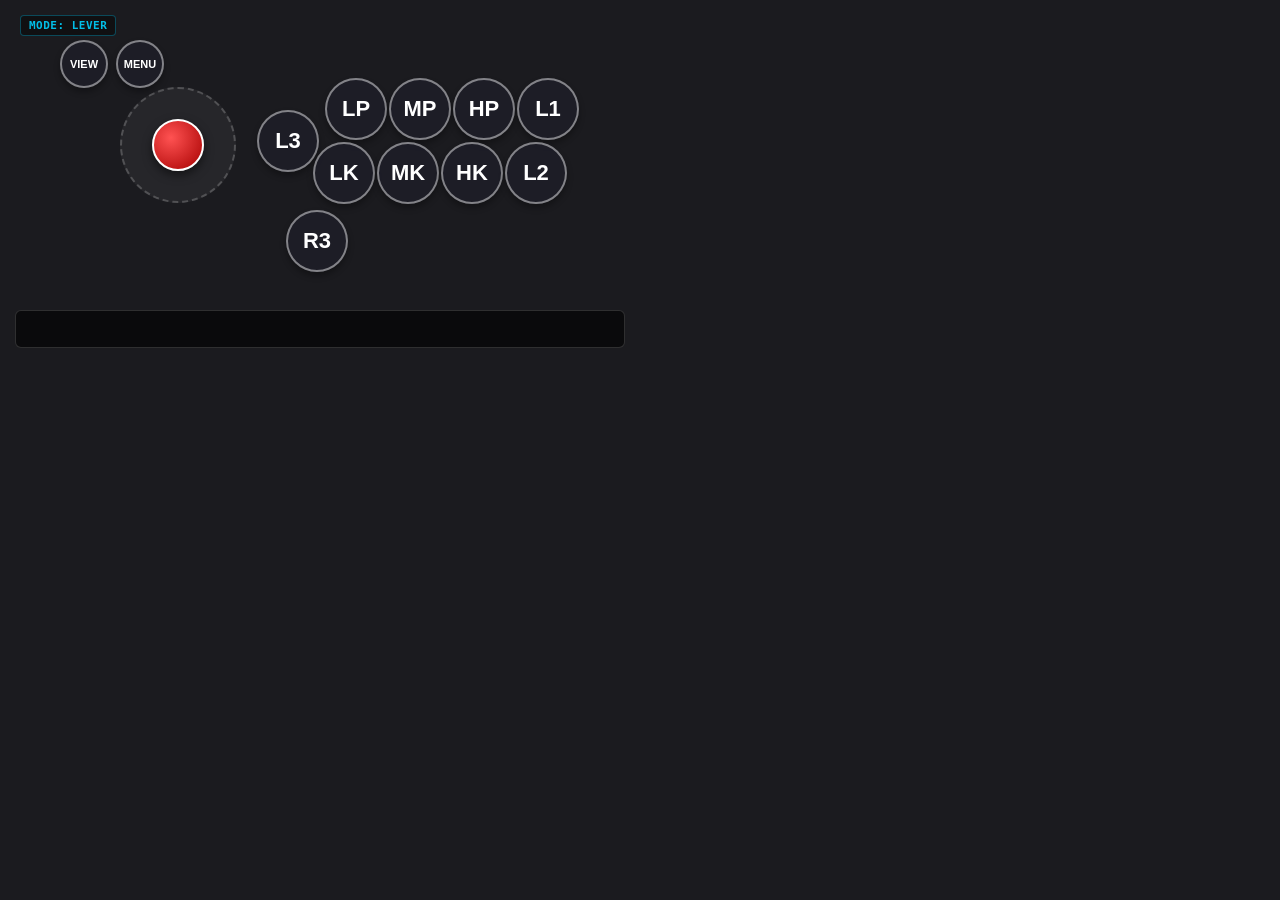
==== InputOverlay.html @ 6e565fce "Feat: 複数コントローラー同時受付と対象コントローラーID指定(--gamepad-index)の追加" ====
<!DOCTYPE html>
<html lang="ja">
<head>
  <meta charset="UTF-8">
  <title>Input Overlay</title>
  <style>
  /*
   * =================================================================
   * 【調整・開発時のメモ / 動作確認手順】
   * =================================================================
   * ■ 通常のブラウザで確認しながら調整する場合
   * 1. HTMLファイルをブラウザ（ChromeやEdgeなど）で開きます。
   * 2. コントローラーのボタンを何か1回押すと入力が反映されます。
   * 3. エディタでファイルを編集・保存後、F5キーで再読み込みします。
   *
   * ■ OBSのブラウザソース内で確認しながら調整する場合
   * - OBSのソース設定で『幅: 640』『高さ: 360』に指定して使用してください。
   *   ※大きく表示したい場合も、解像度は『640×360』のままOBS画面上で拡大（スケール）させることを推奨します。
   * - 設定変更後はソースのプロパティから『現在のページキャッシュを更新』してください。
   *
   * License: 0BSD (SPDX-License-Identifier: 0BSD)
   * Copyright (C) 2026 Nanmo
   * =================================================================
   */

  /* ========================================================
     ★ 全設定集中管理エリア (CSS Variables)
     ======================================================== */
  :root {
    /* ------------------------------------------------------
       1. モード切替・移動入力（レバー / 移動ボタン）表示設定
       ------------------------------------------------------ */
    --lever-display: flex; /* レバー本体の表示 (flex / none) */
    --mvmt-display:  none; /* 移動ボタン(←↓→)表示 ※レバーレス構成で使用 */
    --jump-display:  none; /* 親指用ジャンプ(↑)ボタン表示 ※レバーモード時に追加表示すると、レバーの上方向が入らない表示になります */
    --log-display:   flex; /* 下部入力履歴ログエリアの表示 */

    /* ------------------------------------------------------
       2. ボタン表示名設定 (data-label への代入テキスト)
          [対応凡例]
          ・ボタン番号: Gamepad API標準インデックス
          ・Xbox / PS / 格ゲー(アケコン): 各コントローラーでの対応ボタン
          ※ PS5実機接続時、CreateボタンはOSのシェア機能に専有され、
             PC/ゲーム内で入力検知されない場合（代わりにタッチパッドが割り当てられる場合）があります。
       ------------------------------------------------------ */
    /* --- 移動ボタン（レバーレス方向入力系） --- */
    --label-btn-14: "←";  /* Btn 14 | 移動ボタン左 */
    --label-btn-13: "↓";  /* Btn 13 | 移動ボタン下 */
    --label-btn-15: "→";  /* Btn 15 | 移動ボタン右 */
    --label-jump:   "↑";  /* Btn 12 | 移動ボタン上 (親指ジャンプ) */

    /* --- 攻撃ボタン（上段 / パンチ列） --- */
    --label-btn-02: "LP";  /* Btn 02 | Xbox: X  | PS: □ (Square)   | 弱P (LP) */
    --label-btn-03: "MP";  /* Btn 03 | Xbox: Y  | PS: △ (Triangle) | 中P (MP) */
    --label-btn-05: "HP";  /* Btn 05 | Xbox: RB | PS: R1            | 強P (HP) */
    --label-btn-04: "L1";  /* Btn 04 | Xbox: LB | PS: L1            | 4ボタン目/PARRY等 */

    /* --- 攻撃ボタン（下段 / キック列） --- */
    --label-btn-00: "LK";  /* Btn 00 | Xbox: A  | PS: × (Cross)    | 弱K (LK) */
    --label-btn-01: "MK";  /* Btn 01 | Xbox: B  | PS: ○ (Circle)   | 中K (MK) */
    --label-btn-07: "HK";  /* Btn 07 | Xbox: RT | PS: R2            | 強K (HK) */
    --label-btn-06: "L2";  /* Btn 06 | Xbox: LT | PS: L2            | 4ボタン目/IMPACT等 */

    /* --- サブ・機能系ボタン --- */
    --label-btn-10: "L3";  /* Btn 10 | Xbox: LS | PS: L3 */
    --label-btn-11: "R3";  /* Btn 11 | Xbox: RS | PS: R3 */

    /* --- システム系ボタン --- */
    --label-btn-08: "VIEW";/* Btn 08 | Xbox: View | PS: Share / Create / TouchPad ※ | Select/Back */
                           /* ※ PS5本体接続時はCreateボタンがOS専有となりゲーム内で使用できない場合があります */
    --label-btn-09: "MENU";/* Btn 09 | Xbox: Menu | PS: Options                      | Start */

    /* ------------------------------------------------------
       3. 各要素の配置座標・サイズ設定 (単位: px / flex or none)
       ------------------------------------------------------ */
    /* ボタンサイズ */
    --size-btn-main: 62px; /* 標準ボタンサイズ (攻撃, L3/R3) */
    --size-btn-sys:  48px; /* VIEW / MENU ボタンサイズ */
    --size-btn-jump: 62px; /* 親指ジャンプボタンサイズ */

    /* レバー・移動ボタン位置 */
    --pos-lever-top: 87px;  --pos-lever-left: 120px; /* レバー本体 */

    /* 左下移動ボタン位置・表示 */
    --pos-btn-14-top: 135px; --pos-btn-14-left: 69px;  /* Btn 14 (移動←) */
    --pos-btn-13-top: 105px; --pos-btn-13-left: 125px; /* Btn 13 (↓) */
    --pos-btn-15-top: 135px; --pos-btn-15-left: 181px; /* Btn 15 (移動→) */
    --pos-jump-top:   198px; --pos-jump-left:   224px; /* Btn 12 (移動↑ / ジャンプ) */

    /* 攻撃ボタン位置・表示（上段） */
    --disp-btn-02: flex; --pos-btn-02-top: 78px; --pos-btn-02-left: 325px; /* Btn 02 (弱P) */
    --disp-btn-03: flex; --pos-btn-03-top: 78px; --pos-btn-03-left: 389px; /* Btn 03 (中P) */
    --disp-btn-05: flex; --pos-btn-05-top: 78px; --pos-btn-05-left: 453px; /* Btn 05 (強P) */
    --disp-btn-04: flex; --pos-btn-04-top: 78px; --pos-btn-04-left: 517px; /* Btn 04 (L1) */

    /* 攻撃ボタン位置・表示（下段） */
    --disp-btn-00: flex; --pos-btn-00-top: 142px; --pos-btn-00-left: 313px; /* Btn 00 (弱K) */
    --disp-btn-01: flex; --pos-btn-01-top: 142px; --pos-btn-01-left: 377px; /* Btn 01 (中K) */
    --disp-btn-07: flex; --pos-btn-07-top: 142px; --pos-btn-07-left: 441px; /* Btn 07 (強K) */
    --disp-btn-06: flex; --pos-btn-06-top: 142px; --pos-btn-06-left: 505px; /* Btn 06 (L2) */

    /* サブ・機能系ボタン位置・表示 */
    --disp-btn-10: flex; --pos-btn-10-top: 110px; --pos-btn-10-left: 257px; /* Btn 10 (L3) */
    --disp-btn-11: flex; --pos-btn-11-top: 210px; --pos-btn-11-left: 286px; /* Btn 11 (R3) */

    /* システム系ボタン位置・表示 */
    --disp-btn-08: flex; --pos-btn-08-top: 40px; --pos-btn-08-left: 60px;  /* Btn 08 (View) */
    --disp-btn-09: flex; --pos-btn-09-top: 40px; --pos-btn-09-left: 116px; /* Btn 09 (Menu) */

    /* ------------------------------------------------------
       4. デザイン・カラーカスタマイズ設定 【中級者用】
       ------------------------------------------------------ */
    /* [全体背景] */
    --bg-color:           rgba(15, 15, 20, 0.95);    /* ベース背景色(黒) */

    /* [レバー関連] */
    --lever-base-bg:      rgba(255, 255, 255, 0.05); /* レバー土台背景 */
    --lever-base-border:  rgba(255, 255, 255, 0.2);  /* レバー土台枠線 */
    --lever-ball-color-1: rgba(255, 82, 82, 1.0);    /* レバー玉グラデーション(内) */
    --lever-ball-color-2: rgba(167, 0, 0, 1.0);      /* レバー玉グラデーション(外) */
    --lever-ball-border:  rgba(255, 255, 255, 1.0);  /* レバー玉枠線 */

    /* [ボタン：通常時] */
    --btn-bg-color:       rgba(30, 30, 40, 0.85);    /* ボタン背景色 */
    --btn-border-color:   rgba(255, 255, 255, 0.45); /* ボタン枠線色 */
    --btn-text-color:     rgba(255, 255, 255, 1.0);  /* ボタン文字色 */

    /* [ボタン：押下（アクティブ）時] */
    --btn-active-bg:      rgba(0, 210, 255, 1.0);    /* 押下時背景色 */
    --btn-active-border:  rgba(255, 255, 255, 1.0);  /* 押下時枠線色 */
    --btn-active-text:    rgba(0, 0, 0, 1.0);        /* 押下時文字色 */
    --btn-active-glow:    rgba(0, 210, 255, 0.8);    /* 押下時発光エフェクト */

    /* [入力ログエリア] */
    --log-bg-color:       rgba(0, 0, 0, 0.6);        /* ログ背景色 */
    --log-border-color:   rgba(255, 255, 255, 0.15); /* ログ枠線色 */
    --log-text-color:     rgba(255, 255, 255, 0.5);  /* 過去ログ文字色 */
    --log-latest-color:   rgba(0, 210, 255, 1.0);    /* 最新ログ文字色 */

    /* ------------------------------------------------------
       5. 個別ボタン・カラーカスタマイズ設定 【上級者用】
       ------------------------------------------------------ */
    --btn-individual-color-enable: 0;

    /* 移動ボタン個別色 */
    --btn-14-bg: rgba(30, 30, 40, 0.85); --btn-14-act: rgba(255, 200, 0, 1.0); /* Btn 14 (←) */
    --btn-13-bg: rgba(30, 30, 40, 0.85); --btn-13-act: rgba(255, 200, 0, 1.0); /* Btn 13 (↓) */
    --btn-15-bg: rgba(30, 30, 40, 0.85); --btn-15-act: rgba(255, 200, 0, 1.0); /* Btn 15 (→) */
    --btn-12-bg: rgba(30, 30, 40, 0.85); --btn-12-act: rgba(255, 200, 0, 1.0); /* Btn 12 (↑ / ジャンプ) */

    /* 攻撃ボタン（上段）個別色 */
    --btn-02-bg: rgba(30, 30, 40, 0.85); --btn-02-act: rgba(0, 210, 255, 1.0); /* Btn 02 (弱P) */
    --btn-03-bg: rgba(30, 30, 40, 0.85); --btn-03-act: rgba(0, 210, 255, 1.0); /* Btn 03 (中P) */
    --btn-05-bg: rgba(30, 30, 40, 0.85); --btn-05-act: rgba(0, 210, 255, 1.0); /* Btn 05 (強P) */
    --btn-04-bg: rgba(30, 30, 40, 0.85); --btn-04-act: rgba(0, 210, 255, 1.0); /* Btn 04 (L1) */

    /* 攻撃ボタン（下段）個別色 */
    --btn-00-bg: rgba(30, 30, 40, 0.85); --btn-00-act: rgba(255, 82, 82, 1.0); /* Btn 00 (弱K) */
    --btn-01-bg: rgba(30, 30, 40, 0.85); --btn-01-act: rgba(255, 82, 82, 1.0); /* Btn 01 (中K) */
    --btn-07-bg: rgba(30, 30, 40, 0.85); --btn-07-act: rgba(255, 82, 82, 1.0); /* Btn 07 (強K) */
    --btn-06-bg: rgba(30, 30, 40, 0.85); --btn-06-act: rgba(255, 82, 82, 1.0); /* Btn 06 (L2) */

    /* サブボタン個別色 */
    --btn-10-bg: rgba(30, 30, 40, 0.85); --btn-10-act: rgba(0, 210, 255, 1.0); /* Btn 10 (L3) */
    --btn-11-bg: rgba(30, 30, 40, 0.85); --btn-11-act: rgba(0, 210, 255, 1.0); /* Btn 11 (R3) */

    /* システムボタン個別色 */
    --btn-08-bg: rgba(30, 30, 40, 0.85); --btn-08-act: rgba(0, 210, 255, 1.0); /* Btn 08 (View) */
    --btn-09-bg: rgba(30, 30, 40, 0.85); --btn-09-act: rgba(0, 210, 255, 1.0); /* Btn 09 (Menu) */

    /* ------------------------------------------------------
       6. 対象コントローラー（1P/2P等）指定設定 【上級者用】
          ・auto : 接続されているすべてのコントローラーの入力を受け取る（標準）
          ・0〜3 : 指定した番号（Gamepad APIインデックス）のコントローラーのみを固定監視
       ------------------------------------------------------ */
    --gamepad-index: auto;
  }
  /* ========================================================
     ★ 全設定集中管理エリア 終了
     ======================================================== */

  /* ------------------------------------------------------
     基本スタイル定義
     ------------------------------------------------------ */
  * { box-sizing: border-box; margin: 0; padding: 0; }
  body {
    background-color: var(--bg-color); /* 黒系背景 */
    color: rgba(255, 255, 255, 1.0);
    font-family: -apple-system, BlinkMacSystemFont, "Segoe UI", "Hiragino Sans", "Hiragino Kaku Gothic ProN", "Yu Gothic UI", "Meiryo", sans-serif;
    overflow: hidden;
    user-select: none;
    width: 640px;
    height: 360px;
  }

  #overlay {
    position: relative;
    width: 100%;
    height: 100%;
  }

  /* モード表示バッジ */
  #mode-display {
    position: absolute;
    top: 15px;
    left: 20px;
    font-family: monospace, sans-serif;
    font-size: 11px;
    font-weight: bold;
    color: rgba(0, 210, 255, 0.9);
    background: rgba(0, 0, 0, 0.4);
    padding: 3px 8px;
    border-radius: 4px;
    border: 1px solid rgba(0, 210, 255, 0.3);
    letter-spacing: 0.5px;
  }

  /* ------------------------------------------------------
     共通ボタン描画
     ------------------------------------------------------ */
  .btn {
    position: absolute;
    width: var(--size-btn-main);
    height: var(--size-btn-main);
    border-radius: 50%;
    border: 2px solid var(--btn-border-color);
    background-color: var(--btn-bg-color);
    color: var(--btn-text-color);
    display: flex;
    align-items: center;
    justify-content: center;
    font-weight: bold;
    font-size: 22px;
    box-shadow: 0 4px 6px rgba(0, 0, 0, 0.3);
    transition: background-color 0.05s, transform 0.05s, border-color 0.05s;
  }
  .btn::after {
    content: attr(data-label);
  }
  .btn.active {
    background-color: var(--btn-active-bg);
    border-color: var(--btn-active-border);
    color: var(--btn-active-text);
    transform: scale(0.92);
    box-shadow: 0 0 12px var(--btn-active-glow);
  }

  /* 文字数に応じたフォントサイズ自動調整 */
  .btn.text-long  { font-size: 15px; } /* 3〜4文字 */
  .btn.text-xlong { font-size: 12px; } /* 5文字以上 */

  /* 特殊ボタンサイズ・フォント */
  .btn-sys { width: var(--size-btn-sys); height: var(--size-btn-sys); font-size: 13px; }
  .btn-sys.text-long  { font-size: 11px; } /* VIEW / MENU 等の4文字表記が収まるよう最適化 */
  .btn-sys.text-xlong { font-size: 9px; }
  .btn-jump { width: var(--size-btn-jump); height: var(--size-btn-jump); }

  /* モード依存の表示切替 */
  .mode-lever { display: var(--lever-display); align-items: center; justify-content: center; }
  .mode-mvmt  { display: var(--mvmt-display); }
  .mode-jump  { display: var(--jump-display); }
  .mode-log   { display: var(--log-display); align-items: center; }

  /* 位置指定マッピング */
  #btn-08, #btn-8 { display: var(--disp-btn-08); top: var(--pos-btn-08-top); left: var(--pos-btn-08-left); }
  #btn-09, #btn-9 { display: var(--disp-btn-09); top: var(--pos-btn-09-top); left: var(--pos-btn-09-left); }
  #btn-14         { top: var(--pos-btn-14-top); left: var(--pos-btn-14-left); }
  #btn-13         { top: var(--pos-btn-13-top); left: var(--pos-btn-13-left); }
  #btn-15         { top: var(--pos-btn-15-top); left: var(--pos-btn-15-left); }
  #btn-12         { top: var(--pos-jump-top);   left: var(--pos-jump-left); }
  #btn-10         { display: var(--disp-btn-10); top: var(--pos-btn-10-top); left: var(--pos-btn-10-left); }
  #btn-11         { display: var(--disp-btn-11); top: var(--pos-btn-11-top); left: var(--pos-btn-11-left); }
  #btn-02, #btn-2 { display: var(--disp-btn-02); top: var(--pos-btn-02-top); left: var(--pos-btn-02-left); }
  #btn-03, #btn-3 { display: var(--disp-btn-03); top: var(--pos-btn-03-top); left: var(--pos-btn-03-left); }
  #btn-05, #btn-5 { display: var(--disp-btn-05); top: var(--pos-btn-05-top); left: var(--pos-btn-05-left); }
  #btn-04, #btn-4 { display: var(--disp-btn-04); top: var(--pos-btn-04-top); left: var(--pos-btn-04-left); }
  #btn-00, #btn-0 { display: var(--disp-btn-00); top: var(--pos-btn-00-top); left: var(--pos-btn-00-left); }
  #btn-01, #btn-1 { display: var(--disp-btn-01); top: var(--pos-btn-01-top); left: var(--pos-btn-01-left); }
  #btn-07, #btn-7 { display: var(--disp-btn-07); top: var(--pos-btn-07-top); left: var(--pos-btn-07-left); }
  #btn-06, #btn-6 { display: var(--disp-btn-06); top: var(--pos-btn-06-top); left: var(--pos-btn-06-left); }

  /* 個別カラー適用 */
  body.individual-colors-on #btn-14 { background-color: var(--btn-14-bg); }
  body.individual-colors-on #btn-14.active { background-color: var(--btn-14-act); }
  body.individual-colors-on #btn-13 { background-color: var(--btn-13-bg); }
  body.individual-colors-on #btn-13.active { background-color: var(--btn-13-act); }
  body.individual-colors-on #btn-15 { background-color: var(--btn-15-bg); }
  body.individual-colors-on #btn-15.active { background-color: var(--btn-15-act); }
  body.individual-colors-on #btn-12 { background-color: var(--btn-12-bg); }
  body.individual-colors-on #btn-12.active { background-color: var(--btn-12-act); }

  body.individual-colors-on #btn-02, body.individual-colors-on #btn-2 { background-color: var(--btn-02-bg); }
  body.individual-colors-on #btn-02.active, body.individual-colors-on #btn-2.active { background-color: var(--btn-02-act); }
  body.individual-colors-on #btn-03, body.individual-colors-on #btn-3 { background-color: var(--btn-03-bg); }
  body.individual-colors-on #btn-03.active, body.individual-colors-on #btn-3.active { background-color: var(--btn-03-act); }
  body.individual-colors-on #btn-05, body.individual-colors-on #btn-5 { background-color: var(--btn-05-bg); }
  body.individual-colors-on #btn-05.active, body.individual-colors-on #btn-5.active { background-color: var(--btn-05-act); }
  body.individual-colors-on #btn-04, body.individual-colors-on #btn-4 { background-color: var(--btn-04-bg); }
  body.individual-colors-on #btn-04.active, body.individual-colors-on #btn-4.active { background-color: var(--btn-04-act); }

  body.individual-colors-on #btn-00, body.individual-colors-on #btn-0 { background-color: var(--btn-00-bg); }
  body.individual-colors-on #btn-00.active, body.individual-colors-on #btn-0.active { background-color: var(--btn-00-act); }
  body.individual-colors-on #btn-01, body.individual-colors-on #btn-1 { background-color: var(--btn-01-bg); }
  body.individual-colors-on #btn-01.active, body.individual-colors-on #btn-1.active { background-color: var(--btn-01-act); }
  body.individual-colors-on #btn-07, body.individual-colors-on #btn-7 { background-color: var(--btn-07-bg); }
  body.individual-colors-on #btn-07.active, body.individual-colors-on #btn-7.active { background-color: var(--btn-07-act); }
  body.individual-colors-on #btn-06, body.individual-colors-on #btn-6 { background-color: var(--btn-06-bg); }
  body.individual-colors-on #btn-06.active, body.individual-colors-on #btn-6.active { background-color: var(--btn-06-act); }

  body.individual-colors-on #btn-10 { background-color: var(--btn-10-bg); }
  body.individual-colors-on #btn-10.active { background-color: var(--btn-10-act); }
  body.individual-colors-on #btn-11 { background-color: var(--btn-11-bg); }
  body.individual-colors-on #btn-11.active { background-color: var(--btn-11-act); }

  body.individual-colors-on #btn-08, body.individual-colors-on #btn-8 { background-color: var(--btn-08-bg); }
  body.individual-colors-on #btn-08.active, body.individual-colors-on #btn-8.active { background-color: var(--btn-08-act); }
  body.individual-colors-on #btn-09, body.individual-colors-on #btn-9 { background-color: var(--btn-09-bg); }
  body.individual-colors-on #btn-09.active, body.individual-colors-on #btn-9.active { background-color: var(--btn-09-act); }

  /* ------------------------------------------------------
     レバー描画
     ------------------------------------------------------ */
  #lever-base {
    position: absolute;
    top: var(--pos-lever-top);
    left: var(--pos-lever-left);
    width: 116px;
    height: 116px;
    border-radius: 50%;
    background: var(--lever-base-bg);
    border: 2px dashed var(--lever-base-border);
  }
  #lever-ball {
    width: 52px;
    height: 52px;
    border-radius: 50%;
    background: radial-gradient(circle at 35% 35%, var(--lever-ball-color-1), var(--lever-ball-color-2));
    border: 2px solid var(--lever-ball-border);
    box-shadow: 0 4px 10px rgba(0, 0, 0, 0.5);
    transition: transform 0.04s ease-out;
  }

  /* ------------------------------------------------------
     入力履歴ログ描画
     ------------------------------------------------------ */
  #input-log {
    position: absolute;
    bottom: 12px;
    left: 15px;
    width: 610px;
    height: 38px;
    background: var(--log-bg-color);
    border: 1px solid var(--log-border-color);
    border-radius: 6px;
    flex-direction: row;
    padding: 0 14px;
    overflow: hidden;
    font-family: monospace, "Yu Gothic UI", "Meiryo", sans-serif;
    font-size: 14px;
    gap: 12px;
  }
  .log-item {
    white-space: nowrap;
    opacity: 0.5;
    color: var(--log-text-color);
    flex-shrink: 0;
  }
  .log-item:first-child {
    opacity: 1;
    color: var(--log-latest-color);
    font-weight: bold;
  }
  </style>
</head>
<body>

<div id="overlay">
  <!-- モード表示バッジ -->
  <div id="mode-display">MODE: ---</div>

  <!-- レバー本体 -->
  <div id="lever-base" class="mode-lever">
    <div id="lever-ball"></div>
  </div>

  <!-- システムボタン -->
  <div id="btn-08" class="btn btn-sys"></div>
  <div id="btn-09" class="btn btn-sys"></div>

  <!-- 移動ボタン (レバーレス時用: ←↓→) -->
  <div id="btn-14" class="btn mode-mvmt"></div>
  <div id="btn-13" class="btn mode-mvmt"></div>
  <div id="btn-15" class="btn mode-mvmt"></div>

  <!-- 親指ジャンプボタン -->
  <div id="btn-12" class="btn btn-jump mode-jump"></div>

  <!-- サブ・機能系ボタン (L3 / R3) -->
  <div id="btn-10" class="btn"></div>
  <div id="btn-11" class="btn"></div>

  <!-- 攻撃ボタン -->
  <div id="btn-02" class="btn"></div>
  <div id="btn-03" class="btn"></div>
  <div id="btn-05" class="btn"></div>
  <div id="btn-04" class="btn"></div>
  <div id="btn-00" class="btn"></div>
  <div id="btn-01" class="btn"></div>
  <div id="btn-07" class="btn"></div>
  <div id="btn-06" class="btn"></div>

  <!-- 入力ログ -->
  <div id="input-log" class="mode-log"></div>
</div>

<script>
  function getBtnElement(idx) {
    const pfx2 = String(idx).padStart(2, '0');
    return document.getElementById(`btn-${pfx2}`) || document.getElementById(`btn-${idx}`);
  }

  const rootStyle = getComputedStyle(document.documentElement);
  const btnIndices = [0, 1, 2, 3, 4, 5, 6, 7, 8, 9, 10, 11, 12, 13, 14, 15];

  const modeDisplayEl = document.getElementById('mode-display');
  const isLever = rootStyle.getPropertyValue('--lever-display').trim() === 'flex';
  const isMvmt  = rootStyle.getPropertyValue('--mvmt-display').trim() === 'flex';
  const isJump  = rootStyle.getPropertyValue('--jump-display').trim() === 'flex';

  let ctrlModeText = "CUSTOM";
  if (isLever && !isMvmt && !isJump) {
    ctrlModeText = "LEVER";
  } else if (isLever && isJump) {
    ctrlModeText = "LEVER + JUMP";
  } else if (!isLever && isMvmt) {
    ctrlModeText = "LEVERLESS (ALL-BUTTON)";
  }

  const gpIndexSetting = rootStyle.getPropertyValue('--gamepad-index').trim().replace(/^"|"$/g, '');
  const targetGamepadIndex = (/^\d+$/.test(gpIndexSetting)) ? parseInt(gpIndexSetting, 10) : null;

  if (modeDisplayEl) {
    const idSuffix = (targetGamepadIndex !== null) ? ` (ID: ${targetGamepadIndex})` : '';
    modeDisplayEl.textContent = `MODE: ${ctrlModeText}${idSuffix}`;
  }

  function applyLabelAndAdjustSize(el, label) {
    if (!el || !label) return;
    el.setAttribute('data-label', label);

    const len = label.length;
    el.classList.remove('text-long', 'text-xlong');
    if (len >= 5) {
      el.classList.add('text-xlong');
    } else if (len >= 3) {
      el.classList.add('text-long');
    }
  }

  for (let i = 0; i < btnIndices.length; i++) {
    const idx = btnIndices[i];
    const el = getBtnElement(idx);
    if (el) {
      const varName = (idx === 12) ? '--label-jump' : `--label-btn-${String(idx).padStart(2, '0')}`;
      let label = rootStyle.getPropertyValue(varName).trim().replace(/^"|"$/g, '');
      if (!label && idx !== 12) {
        label = rootStyle.getPropertyValue(`--label-btn-${idx}`).trim().replace(/^"|"$/g, '');
      }
      if (label) applyLabelAndAdjustSize(el, label);
    }
  }

  const isIndividualEnabled = rootStyle.getPropertyValue('--btn-individual-color-enable').trim() === '1';
  if (isIndividualEnabled) {
    document.body.classList.add('individual-colors-on');
  }

  const leverBall = document.getElementById('lever-ball');
  const inputLog  = document.getElementById('input-log');

  let logHistory = [];
  let lastStateStr = "";

  function pollGamepad() {
    const gamepads = navigator.getGamepads ? navigator.getGamepads() : [];
    const targetGamepads = [];

    if (gamepads) {
      if (targetGamepadIndex !== null) {
        if (gamepads[targetGamepadIndex] && gamepads[targetGamepadIndex].connected) {
          targetGamepads.push(gamepads[targetGamepadIndex]);
        }
      } else {
        for (let i = 0; i < gamepads.length; i++) {
          if (gamepads[i] && gamepads[i].connected) {
            targetGamepads.push(gamepads[i]);
          }
        }
      }
    }

    if (targetGamepads.length > 0) {
      const pressedBtns = [];
      let rx = 0;
      let ry = 0;
      const deadzone = 0.25;

      for (let p = 0; p < targetGamepads.length; p++) {
        const gp = targetGamepads[p];
        if (gp.buttons) {
          for (let i = 0; i < gp.buttons.length; i++) {
            if (gp.buttons[i] && gp.buttons[i].pressed) {
              pressedBtns[i] = true;
            }
          }
        }
        if (gp.axes && gp.axes.length >= 2) {
          if (Math.abs(gp.axes[0]) > deadzone && Math.abs(gp.axes[0]) > Math.abs(rx)) rx = gp.axes[0];
          if (Math.abs(gp.axes[1]) > deadzone && Math.abs(gp.axes[1]) > Math.abs(ry)) ry = gp.axes[1];
        }
      }

      for (let i = 0; i < btnIndices.length; i++) {
        const idx = btnIndices[i];
        const el = getBtnElement(idx);
        if (el) {
          if (pressedBtns[idx]) {
            el.classList.add('active');
          } else {
            el.classList.remove('active');
          }
        }
      }

      if (pressedBtns[14]) rx = -1;
      if (pressedBtns[15]) rx = 1;
      if (pressedBtns[13]) ry = 1;

      if (pressedBtns[12] || ry < -0.5) {
        ry = -1;
      }

      if (leverBall) {
        const leverRy = (isJump && ry < 0) ? 0 : ry;
        leverBall.style.transform = `translate(${rx * 34}px, ${leverRy * 34}px)`;
      }

      const activeBtns = [];

      if (rx < -0.5 && ry > 0.5) activeBtns.push("↙");
      else if (rx > 0.5 && ry > 0.5) activeBtns.push("↘");
      else if (rx < -0.5 && ry < -0.5) activeBtns.push("↖");
      else if (rx > 0.5 && ry < -0.5) activeBtns.push("↗");
      else if (rx < -0.5) activeBtns.push("←");
      else if (rx > 0.5) activeBtns.push("→");
      else if (ry > 0.5) activeBtns.push("↓");
      else if (ry < -0.5) activeBtns.push("↑");

      const maxBtnLen = Math.max(btnIndices.length, pressedBtns.length);
      for (let i = 0; i < maxBtnLen; i++) {
        if (pressedBtns[i]) {
          if (i >= 12 && i <= 15) continue;

          const el = getBtnElement(i);
          if (el) {
            const lbl = el.getAttribute('data-label') || String(i);
            if (!activeBtns.includes(lbl)) {
              activeBtns.push(lbl);
            }
          }
        }
      }

      const currentStateStr = activeBtns.join('+');
      if (currentStateStr !== lastStateStr && currentStateStr !== "") {
        logHistory.unshift(currentStateStr);
        if (logHistory.length > 25) logHistory.pop();
        inputLog.innerHTML = logHistory.map(s => `<span class="log-item">${s}</span>`).join('');
        lastStateStr = currentStateStr;
      } else if (currentStateStr === "") {
        lastStateStr = "";
      }
    }

    requestAnimationFrame(pollGamepad);
  }

  requestAnimationFrame(pollGamepad);
</script>

</body>
</html>
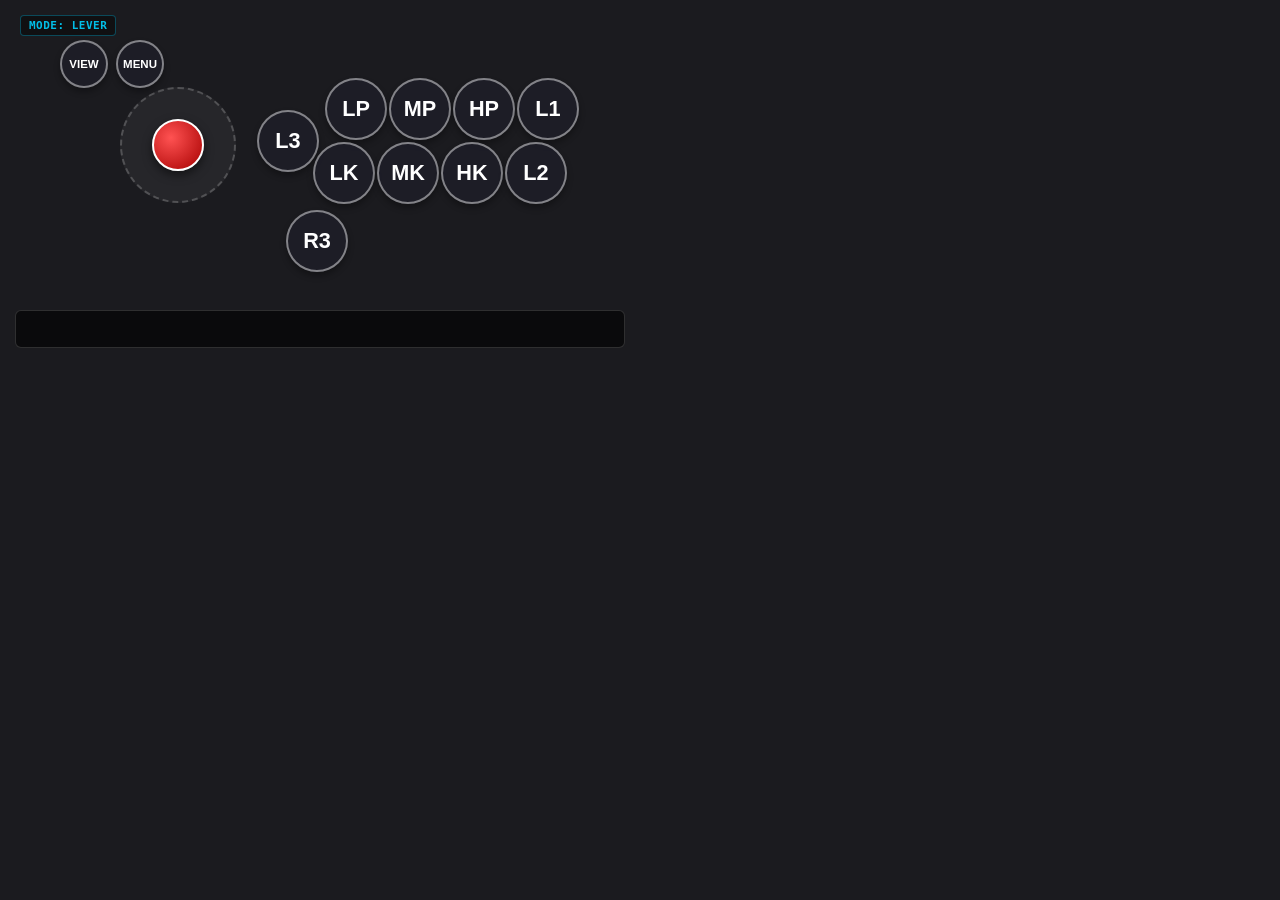
==== commit fca669bd: "ボタン・レバーの個別サイズ数値指定への移行と文字サイズ自動連動計算の実装" ====
--- a/InputOverlay.html
+++ b/InputOverlay.html
@@ -31,9 +31,10 @@
        1. モード切替・移動入力（レバー / 移動ボタン）表示設定
        ------------------------------------------------------ */
     --lever-display: flex; /* レバー本体の表示 (flex / none) */
-    --mvmt-display:  none; /* 移動ボタン(←↓→)表示 ※レバーレス構成で使用 */
-    --jump-display:  none; /* 親指用ジャンプ(↑)ボタン表示 ※レバーモード時に追加表示すると、レバーの上方向が入らない表示になります */
-    --log-display:   flex; /* 下部入力履歴ログエリアの表示 */
+    --mvmt-display:  none; /* 移動ボタン(←↓→: Btn 14, 13, 15)表示 ※レバーレス構成で使用 */
+    --jump-display:  none; /* 親指用ジャンプ(↑: Btn 12)ボタン表示 ※レバーモード時に追加表示すると、レバーの上方向が入らない表示になります */
+    --mode-display:  flex; /* 左上モード表示バッジの表示 (flex / none) */
+    --log-display:   flex; /* 下部入力履歴ログエリアの表示 (flex / none) */
 
     /* ------------------------------------------------------
        2. ボタン表示名設定 (data-label への代入テキスト)
@@ -73,13 +74,33 @@
     /* ------------------------------------------------------
        3. 各要素の配置座標・サイズ設定 (単位: px / flex or none)
        ------------------------------------------------------ */
-    /* ボタンサイズ */
-    --size-btn-main: 62px; /* 標準ボタンサイズ (攻撃, L3/R3) */
-    --size-btn-sys:  48px; /* VIEW / MENU ボタンサイズ */
-    --size-btn-jump: 62px; /* 親指ジャンプボタンサイズ */
-
-    /* レバー・移動ボタン位置 */
-    --pos-lever-top: 87px;  --pos-lever-left: 120px; /* レバー本体 */
+    /* ボタンサイズ（個別指定、標準62px / システム48px） */
+    --size-btn-14: 62px;
+    --size-btn-13: 62px;
+    --size-btn-15: 62px;
+    --size-jump:   62px;
+
+    --size-btn-02: 62px;
+    --size-btn-03: 62px;
+    --size-btn-05: 62px;
+    --size-btn-04: 62px;
+
+    --size-btn-00: 62px;
+    --size-btn-01: 62px;
+    --size-btn-07: 62px;
+    --size-btn-06: 62px;
+
+    --size-btn-10: 62px;
+    --size-btn-11: 62px;
+
+    --size-btn-08: 48px;
+    --size-btn-09: 48px;
+
+
+    /* レバーサイズ・位置 */
+    --size-lever:      116px; /* レバー土台（ガイド円）サイズ */
+    --size-lever-ball: 52px;  /* レバー玉サイズ */
+    --pos-lever-top:   87px;  --pos-lever-left: 120px; /* レバー本体 */
 
     /* 左下移動ボタン位置・表示 */
     --pos-btn-14-top: 135px; --pos-btn-14-left: 69px;  /* Btn 14 (移動←) */
@@ -201,6 +222,7 @@
 
   /* モード表示バッジ */
   #mode-display {
+    display: var(--mode-display);
     position: absolute;
     top: 15px;
     left: 20px;
@@ -220,8 +242,8 @@
      ------------------------------------------------------ */
   .btn {
     position: absolute;
-    width: var(--size-btn-main);
-    height: var(--size-btn-main);
+    width: var(--btn-size, 62px);
+    height: var(--btn-size, 62px);
     border-radius: 50%;
     border: 2px solid var(--btn-border-color);
     background-color: var(--btn-bg-color);
@@ -230,7 +252,7 @@
     align-items: center;
     justify-content: center;
     font-weight: bold;
-    font-size: 22px;
+    font-size: calc(var(--btn-size, 62px) * 0.35);
     box-shadow: 0 4px 6px rgba(0, 0, 0, 0.3);
     transition: background-color 0.05s, transform 0.05s, border-color 0.05s;
   }
@@ -246,14 +268,14 @@
   }
 
   /* 文字数に応じたフォントサイズ自動調整 */
-  .btn.text-long  { font-size: 15px; } /* 3〜4文字 */
-  .btn.text-xlong { font-size: 12px; } /* 5文字以上 */
+  .btn.text-long  { font-size: calc(var(--btn-size, 62px) * 0.24); } /* 3〜4文字 */
+  .btn.text-xlong { font-size: calc(var(--btn-size, 62px) * 0.19); } /* 5文字以上 */
 
   /* 特殊ボタンサイズ・フォント */
-  .btn-sys { width: var(--size-btn-sys); height: var(--size-btn-sys); font-size: 13px; }
-  .btn-sys.text-long  { font-size: 11px; } /* VIEW / MENU 等の4文字表記が収まるよう最適化 */
-  .btn-sys.text-xlong { font-size: 9px; }
-  .btn-jump { width: var(--size-btn-jump); height: var(--size-btn-jump); }
+  .btn-sys { width: var(--btn-size, 48px); height: var(--btn-size, 48px); }
+
+
+  .btn-jump { width: var(--btn-size, var(--size-jump, 62px)); height: var(--btn-size, var(--size-jump, 62px)); }
 
   /* モード依存の表示切替 */
   .mode-lever { display: var(--lever-display); align-items: center; justify-content: center; }
@@ -262,22 +284,22 @@
   .mode-log   { display: var(--log-display); align-items: center; }
 
   /* 位置指定マッピング */
-  #btn-08, #btn-8 { display: var(--disp-btn-08); top: var(--pos-btn-08-top); left: var(--pos-btn-08-left); }
-  #btn-09, #btn-9 { display: var(--disp-btn-09); top: var(--pos-btn-09-top); left: var(--pos-btn-09-left); }
-  #btn-14         { top: var(--pos-btn-14-top); left: var(--pos-btn-14-left); }
-  #btn-13         { top: var(--pos-btn-13-top); left: var(--pos-btn-13-left); }
-  #btn-15         { top: var(--pos-btn-15-top); left: var(--pos-btn-15-left); }
-  #btn-12         { top: var(--pos-jump-top);   left: var(--pos-jump-left); }
-  #btn-10         { display: var(--disp-btn-10); top: var(--pos-btn-10-top); left: var(--pos-btn-10-left); }
-  #btn-11         { display: var(--disp-btn-11); top: var(--pos-btn-11-top); left: var(--pos-btn-11-left); }
-  #btn-02, #btn-2 { display: var(--disp-btn-02); top: var(--pos-btn-02-top); left: var(--pos-btn-02-left); }
-  #btn-03, #btn-3 { display: var(--disp-btn-03); top: var(--pos-btn-03-top); left: var(--pos-btn-03-left); }
-  #btn-05, #btn-5 { display: var(--disp-btn-05); top: var(--pos-btn-05-top); left: var(--pos-btn-05-left); }
-  #btn-04, #btn-4 { display: var(--disp-btn-04); top: var(--pos-btn-04-top); left: var(--pos-btn-04-left); }
-  #btn-00, #btn-0 { display: var(--disp-btn-00); top: var(--pos-btn-00-top); left: var(--pos-btn-00-left); }
-  #btn-01, #btn-1 { display: var(--disp-btn-01); top: var(--pos-btn-01-top); left: var(--pos-btn-01-left); }
-  #btn-07, #btn-7 { display: var(--disp-btn-07); top: var(--pos-btn-07-top); left: var(--pos-btn-07-left); }
-  #btn-06, #btn-6 { display: var(--disp-btn-06); top: var(--pos-btn-06-top); left: var(--pos-btn-06-left); }
+  #btn-08, #btn-8 { --btn-size: var(--size-btn-08, 48px); display: var(--disp-btn-08); top: var(--pos-btn-08-top); left: var(--pos-btn-08-left); }
+  #btn-09, #btn-9 { --btn-size: var(--size-btn-09, 48px); display: var(--disp-btn-09); top: var(--pos-btn-09-top); left: var(--pos-btn-09-left); }
+  #btn-14         { --btn-size: var(--size-btn-14, 62px); top: var(--pos-btn-14-top); left: var(--pos-btn-14-left); }
+  #btn-13         { --btn-size: var(--size-btn-13, 62px); top: var(--pos-btn-13-top); left: var(--pos-btn-13-left); }
+  #btn-15         { --btn-size: var(--size-btn-15, 62px); top: var(--pos-btn-15-top); left: var(--pos-btn-15-left); }
+  #btn-12         { --btn-size: var(--size-jump, 62px);   top: var(--pos-jump-top);   left: var(--pos-jump-left); }
+  #btn-10         { --btn-size: var(--size-btn-10, 62px); display: var(--disp-btn-10); top: var(--pos-btn-10-top); left: var(--pos-btn-10-left); }
+  #btn-11         { --btn-size: var(--size-btn-11, 62px); display: var(--disp-btn-11); top: var(--pos-btn-11-top); left: var(--pos-btn-11-left); }
+  #btn-02, #btn-2 { --btn-size: var(--size-btn-02, 62px); display: var(--disp-btn-02); top: var(--pos-btn-02-top); left: var(--pos-btn-02-left); }
+  #btn-03, #btn-3 { --btn-size: var(--size-btn-03, 62px); display: var(--disp-btn-03); top: var(--pos-btn-03-top); left: var(--pos-btn-03-left); }
+  #btn-05, #btn-5 { --btn-size: var(--size-btn-05, 62px); display: var(--disp-btn-05); top: var(--pos-btn-05-top); left: var(--pos-btn-05-left); }
+  #btn-04, #btn-4 { --btn-size: var(--size-btn-04, 62px); display: var(--disp-btn-04); top: var(--pos-btn-04-top); left: var(--pos-btn-04-left); }
+  #btn-00, #btn-0 { --btn-size: var(--size-btn-00, 62px); display: var(--disp-btn-00); top: var(--pos-btn-00-top); left: var(--pos-btn-00-left); }
+  #btn-01, #btn-1 { --btn-size: var(--size-btn-01, 62px); display: var(--disp-btn-01); top: var(--pos-btn-01-top); left: var(--pos-btn-01-left); }
+  #btn-07, #btn-7 { --btn-size: var(--size-btn-07, 62px); display: var(--disp-btn-07); top: var(--pos-btn-07-top); left: var(--pos-btn-07-left); }
+  #btn-06, #btn-6 { --btn-size: var(--size-btn-06, 62px); display: var(--disp-btn-06); top: var(--pos-btn-06-top); left: var(--pos-btn-06-left); }
 
   /* 個別カラー適用 */
   body.individual-colors-on #btn-14 { background-color: var(--btn-14-bg); }
@@ -324,15 +346,15 @@
     position: absolute;
     top: var(--pos-lever-top);
     left: var(--pos-lever-left);
-    width: 116px;
-    height: 116px;
+    width: var(--size-lever, 116px);
+    height: var(--size-lever, 116px);
     border-radius: 50%;
     background: var(--lever-base-bg);
     border: 2px dashed var(--lever-base-border);
   }
   #lever-ball {
-    width: 52px;
-    height: 52px;
+    width: var(--size-lever-ball, 52px);
+    height: var(--size-lever-ball, 52px);
     border-radius: 50%;
     background: radial-gradient(circle at 35% 35%, var(--lever-ball-color-1), var(--lever-ball-color-2));
     border: 2px solid var(--lever-ball-border);
@@ -419,30 +441,13 @@
     return document.getElementById(`btn-${pfx2}`) || document.getElementById(`btn-${idx}`);
   }
 
-  const rootStyle = getComputedStyle(document.documentElement);
   const btnIndices = [0, 1, 2, 3, 4, 5, 6, 7, 8, 9, 10, 11, 12, 13, 14, 15];
-
   const modeDisplayEl = document.getElementById('mode-display');
-  const isLever = rootStyle.getPropertyValue('--lever-display').trim() === 'flex';
-  const isMvmt  = rootStyle.getPropertyValue('--mvmt-display').trim() === 'flex';
-  const isJump  = rootStyle.getPropertyValue('--jump-display').trim() === 'flex';
-
-  let ctrlModeText = "CUSTOM";
-  if (isLever && !isMvmt && !isJump) {
-    ctrlModeText = "LEVER";
-  } else if (isLever && isJump) {
-    ctrlModeText = "LEVER + JUMP";
-  } else if (!isLever && isMvmt) {
-    ctrlModeText = "LEVERLESS (ALL-BUTTON)";
-  }
-
-  const gpIndexSetting = rootStyle.getPropertyValue('--gamepad-index').trim().replace(/^"|"$/g, '');
-  const targetGamepadIndex = (/^\d+$/.test(gpIndexSetting)) ? parseInt(gpIndexSetting, 10) : null;
-
-  if (modeDisplayEl) {
-    const idSuffix = (targetGamepadIndex !== null) ? ` (ID: ${targetGamepadIndex})` : '';
-    modeDisplayEl.textContent = `MODE: ${ctrlModeText}${idSuffix}`;
-  }
+
+  let isJump = false;
+  let targetGamepadIndex = null;
+  let leverStroke = 34;
+
 
   function applyLabelAndAdjustSize(el, label) {
     if (!el || !label) return;
@@ -457,26 +462,76 @@
     }
   }
 
-  for (let i = 0; i < btnIndices.length; i++) {
-    const idx = btnIndices[i];
-    const el = getBtnElement(idx);
-    if (el) {
-      const varName = (idx === 12) ? '--label-jump' : `--label-btn-${String(idx).padStart(2, '0')}`;
-      let label = rootStyle.getPropertyValue(varName).trim().replace(/^"|"$/g, '');
-      if (!label && idx !== 12) {
-        label = rootStyle.getPropertyValue(`--label-btn-${idx}`).trim().replace(/^"|"$/g, '');
-      }
-      if (label) applyLabelAndAdjustSize(el, label);
+  function applyConfigFromCSS() {
+    const rootStyle = getComputedStyle(document.documentElement);
+    const isLever = rootStyle.getPropertyValue('--lever-display').trim() === 'flex';
+    const isMvmt  = rootStyle.getPropertyValue('--mvmt-display').trim() === 'flex';
+    isJump        = rootStyle.getPropertyValue('--jump-display').trim() === 'flex';
+
+    let ctrlModeText = "CUSTOM";
+    if (isLever && !isMvmt && !isJump) {
+      ctrlModeText = "LEVER";
+    } else if (isLever && isJump) {
+      ctrlModeText = "LEVER + JUMP";
+    } else if (!isLever && isMvmt) {
+      ctrlModeText = "LEVERLESS (ALL-BUTTON)";
     }
-  }
-
-  const isIndividualEnabled = rootStyle.getPropertyValue('--btn-individual-color-enable').trim() === '1';
-  if (isIndividualEnabled) {
-    document.body.classList.add('individual-colors-on');
-  }
+
+    const gpIndexSetting = rootStyle.getPropertyValue('--gamepad-index').trim().replace(/^"|"$/g, '');
+    targetGamepadIndex = (/^\d+$/.test(gpIndexSetting)) ? parseInt(gpIndexSetting, 10) : null;
+
+    if (modeDisplayEl) {
+      const idSuffix = (targetGamepadIndex !== null) ? ` (ID: ${targetGamepadIndex})` : '';
+      modeDisplayEl.textContent = `MODE: ${ctrlModeText}${idSuffix}`;
+    }
+
+    for (let i = 0; i < btnIndices.length; i++) {
+      const idx = btnIndices[i];
+      const el = getBtnElement(idx);
+      if (el) {
+        const varName = (idx === 12) ? '--label-jump' : `--label-btn-${String(idx).padStart(2, '0')}`;
+        let label = rootStyle.getPropertyValue(varName).trim().replace(/^"|"$/g, '');
+        if (!label && idx !== 12) {
+          label = rootStyle.getPropertyValue(`--label-btn-${idx}`).trim().replace(/^"|"$/g, '');
+        }
+        if (label) applyLabelAndAdjustSize(el, label);
+      }
+    }
+
+    const isIndividualEnabled = rootStyle.getPropertyValue('--btn-individual-color-enable').trim() === '1';
+    document.body.classList.toggle('individual-colors-on', isIndividualEnabled);
+
+    const baseSize = parseFloat(rootStyle.getPropertyValue('--size-lever')) || 116;
+    const ballSize = parseFloat(rootStyle.getPropertyValue('--size-lever-ball')) || 52;
+    leverStroke = Math.round((baseSize - ballSize) / 2 + 2);
+  }
+
+  applyConfigFromCSS();
+  window.addEventListener('load', applyConfigFromCSS);
+
+  const styleObserver = new MutationObserver((mutations) => {
+    for (let i = 0; i < mutations.length; i++) {
+      const m = mutations[i];
+      if (m.target && m.target.nodeName === 'STYLE') {
+        applyConfigFromCSS();
+        return;
+      }
+      if (m.addedNodes) {
+        for (let j = 0; j < m.addedNodes.length; j++) {
+          const n = m.addedNodes[j];
+          if (n.nodeName === 'STYLE' || n.nodeName === 'LINK') {
+            applyConfigFromCSS();
+            return;
+          }
+        }
+      }
+    }
+  });
+  styleObserver.observe(document.documentElement, { childList: true, subtree: true, characterData: true });
 
   const leverBall = document.getElementById('lever-ball');
   const inputLog  = document.getElementById('input-log');
+
 
   let logHistory = [];
   let lastStateStr = "";
@@ -542,7 +597,7 @@
 
       if (leverBall) {
         const leverRy = (isJump && ry < 0) ? 0 : ry;
-        leverBall.style.transform = `translate(${rx * 34}px, ${leverRy * 34}px)`;
+        leverBall.style.transform = `translate(${rx * leverStroke}px, ${leverRy * leverStroke}px)`;
       }
 
       const activeBtns = [];
@@ -562,7 +617,7 @@
           if (i >= 12 && i <= 15) continue;
 
           const el = getBtnElement(i);
-          if (el) {
+          if (el && getComputedStyle(el).display !== 'none') {
             const lbl = el.getAttribute('data-label') || String(i);
             if (!activeBtns.includes(lbl)) {
               activeBtns.push(lbl);
